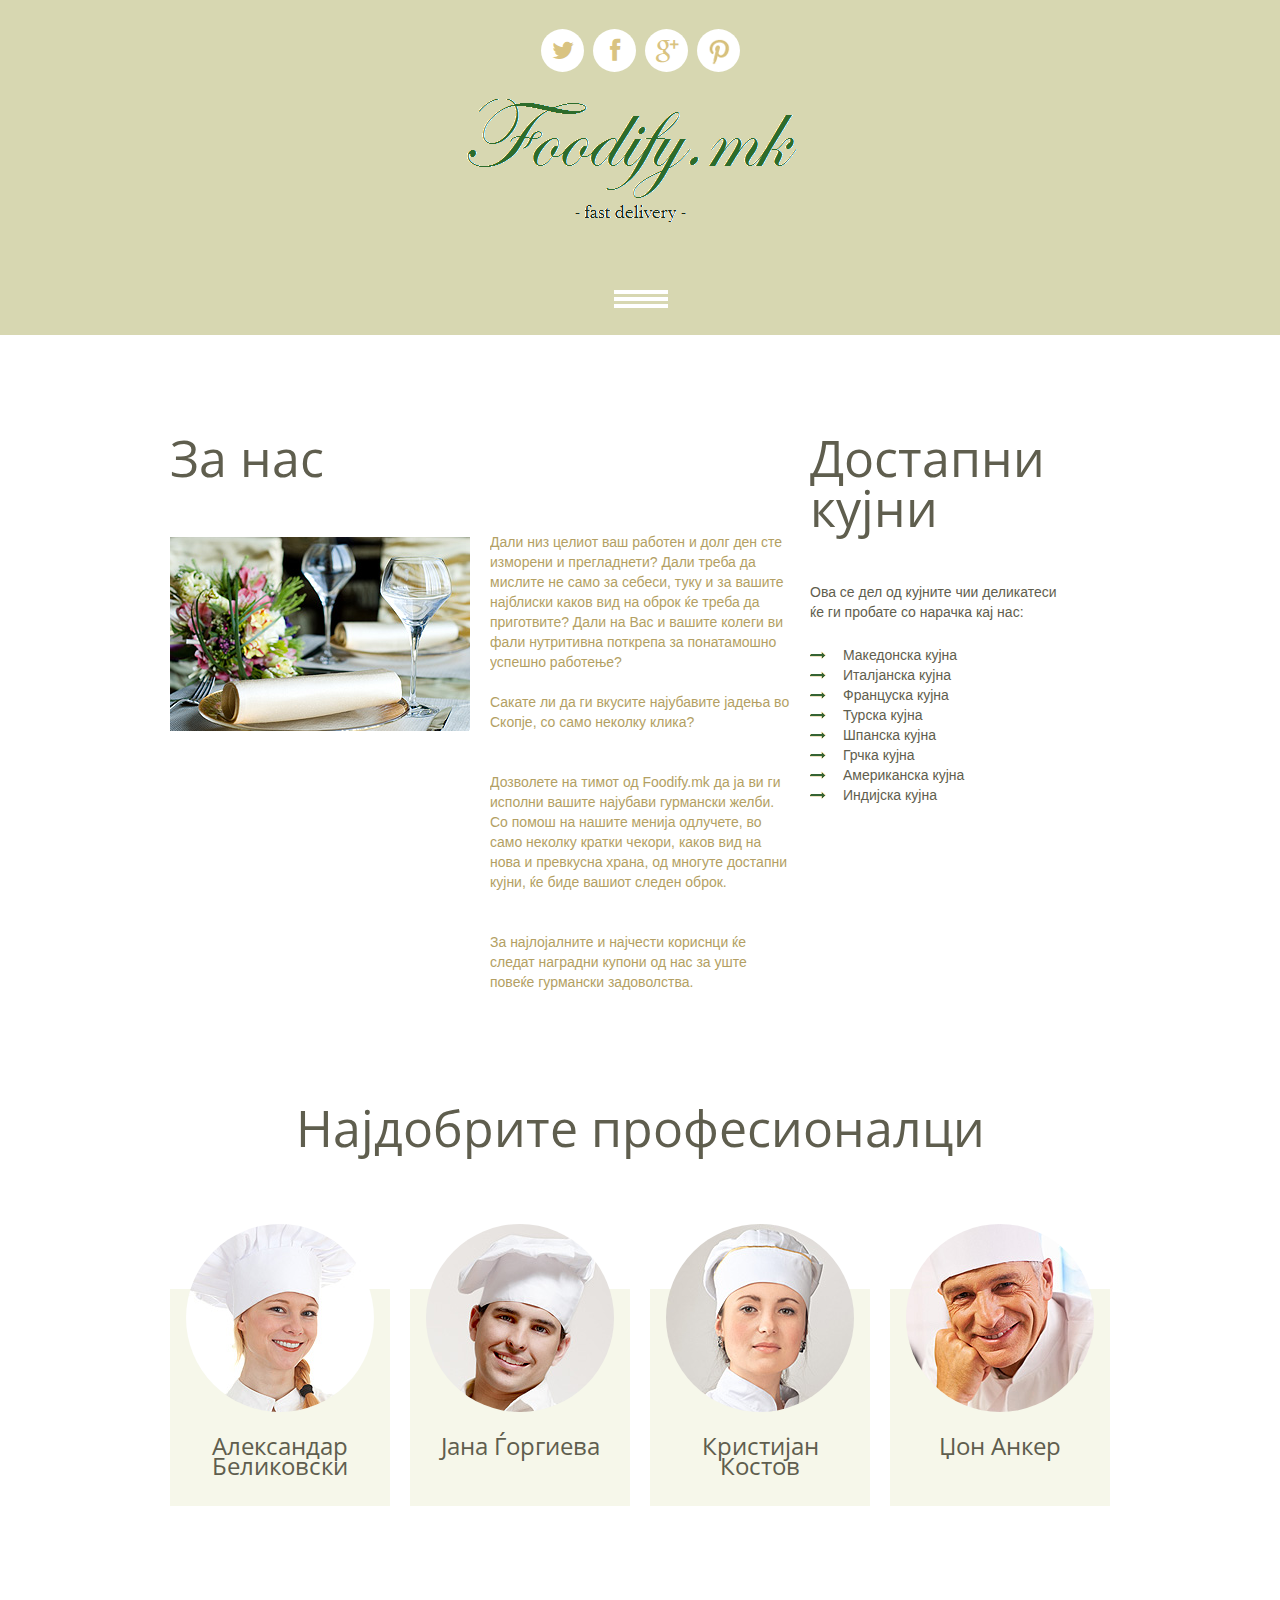
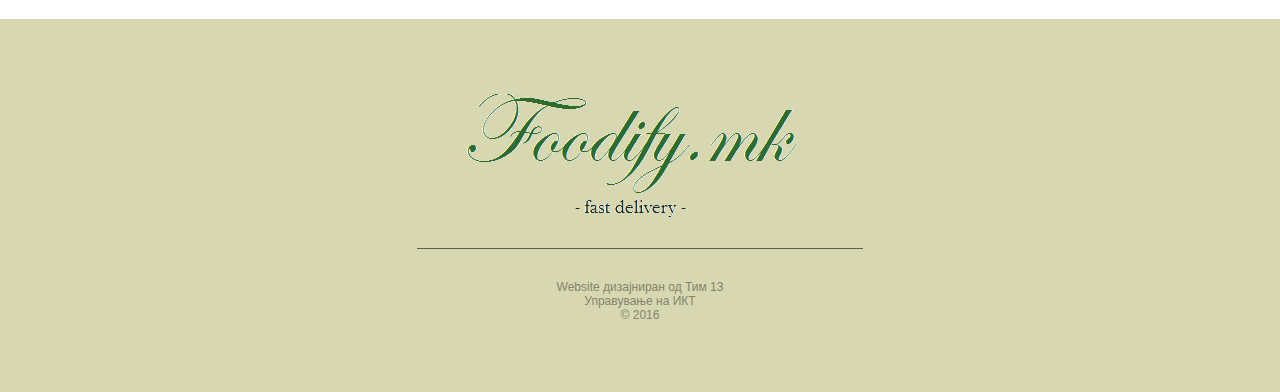
==== site/index-1.html @ 60cc0a97 "First Commit" ====
<!DOCTYPE html>
<html lang="en">
     <head>
     <title>За нас</title>
     <meta charset="utf-8">
     <link rel="icon" href="images/favicon.ico">
     <link rel="shortcut icon" href="images/favicon.ico" />
     <link rel="stylesheet" href="css/style.css">
     <script src="js/jquery.js"></script>
     
     <script src="js/jquery-migrate-1.1.1.js"></script>
     <script src="js/jquery.equalheights.js"></script>
     <script src="js/jquery.ui.totop.js"></script>
     <script src="js/jquery.easing.1.3.js"></script>
     <script>
        $(document).ready(function(){

          $().UItoTop({ easingType: 'easeOutQuart' });
        }) 
     </script>
     <!--[if lt IE 8]>
       <div style=' clear: both; text-align:center; position: relative;'>
         <a href="http://windows.microsoft.com/en-US/internet-explorer/products/ie/home?ocid=ie6_countdown_bannercode">
           <img src="http://storage.ie6countdown.com/assets/100/images/banners/warning_bar_0000_us.jpg" border="0" height="42" width="820" alt="You are using an outdated browser. For a faster, safer browsing experience, upgrade for free today." />
         </a>

    <![endif]-->
    <!--[if lt IE 9]>
      <script src="js/html5shiv.js"></script>
      <link rel="stylesheet" media="screen" href="css/ie.css">
    <![endif]-->
    <!--[if lt IE 10]>
      <script src="js/html5shiv.js"></script>
      <link rel="stylesheet" media="screen" href="css/ie1.css">
    <![endif]-->
    
     </head>
     <body  class="">

<!--==============================header=================================-->
 <header> 
  <div class="container_12">
   <div class="grid_12"> 
    <div class="socials">
      <a href="#"></a>
      <a href="#"></a>
      <a href="#"> </a>
      <a href="#" class="last"></a>
    </div>
    <h1><a href="index.html"><img src="images/logo.png" alt="Boo House"></a> </h1>
    <div class="menu_block">


    <nav id="bt-menu" class="bt-menu">
        <a href="#" class="bt-menu-trigger"><span>Мени</span></a>
        <ul>
          <li class="bt-icon "><a href="index.html">Дома</a></li>
         <li class="current bt-icon"><a href="index-1.html">За нас</a></li>
         <li class="bt-icon"><a href="index-2.html">Мени</a></li>
         <li class="bt-icon"><a href="index-3.html">Најава</a></li>
         <li class="bt-icon"><a href="index-4.html">Нарачај</a></li>
         <li class="bt-icon"><a href="index-5.html">Контак</a></li>
        </ul>
      </nav>
    
 <div class="clear"></div>
</div>
<div class="clear"></div>
          </div>
      </div>
</header>

<!--==============================Content=================================-->

<div class="content"><div class="ic"></div>
  <div class="container_12">
    <div class="grid_8">
    <h3>За нас</h3>
      <img src="images/page2_img.jpg" alt="" class="img_inner fleft">
      <div class="extra_wrapper">
        <p class="col1">Дали низ целиот ваш работен и долг ден сте изморени и прегладнети? Дали треба да мислите не само за себеси, туку и за вашите најблиски каков вид на оброк ќе треба да приготвите? Дали на Вас и вашите колеги ви фали нутритивна поткрепа за понатамошно успешно работење?</p>
        <p class="col1">Сакате ли да ги вкусите најубавите јадења во Скопје, со само неколку клика?</p><br>
		<p class="col1">Дозволете на тимот од Foodify.mk да ја ви ги исполни вашите најубави гурмански желби. Со помош на нашите менија одлучете, во само неколку кратки чекори, каков вид на нова и превкусна храна, од многуте достапни кујни, ќе биде вашиот следен оброк.</p><br>
		<p class="col1">За најлојалните и најчести кориснци ќе следат наградни купони од нас за уште повеќе гурмански задоволства.</p>
	  </div>
    </div>
    <div class="grid_4">
      <h3>Достапни кујни</h3>
      <p class="pad1">Ова се дел од кујните чии деликатеси ќе ги пробате со нарачка кај нас:</p>
      <ul class="list">
        <li><a href="#">Македонска кујна</a></li>
        <li><a href="#">Италјанска кујна</a></li>
        <li><a href="#">Француска кујна</a></li>
        <li><a href="#">Турска кујна</a></li>
        <li><a href="#">Шпанска кујна</a></li>
        <li><a href="#">Грчка кујна</a></li>
        <li><a href="#">Американска кујна</a></li>
        <li><a href="#">Индијска кујна</a></li>
      </ul>
    </div>
    <div class="grid_12">
      <h3 class="head1">Најдобрите професионалци</h3>
    </div>
    <div class="grid_3">
      <div class="box maxheight">
        <img src="images/page2_img1.jpg" alt="">
        <div class="title"><a href="#">Александар Беликовски</a></div>
      </div>
    </div>
    <div class="grid_3">
      <div class="box maxheight">
        <img src="images/page2_img2.jpg" alt="">
        <div class="title"><a href="#">Јана Ѓоргиева</a></div> 
      </div>
    </div>
    <div class="grid_3">
      <div class="box maxheight">
        <img src="images/page2_img3.jpg" alt="">
        <div class="title"><a href="#">Кристијан Костов</a></div>

      </div>
    </div>
    <div class="grid_3">
      <div class="box maxheight">
        <img src="images/page2_img4.jpg" alt="">
        <div class="title"><a href="#">Џон Анкер</a></div>

      </div>
    </div>
  </div>
</div>

<!--==============================footer=================================-->

<footer>    
  <div class="container_12">
    <div class="grid_6 prefix_3">
      <a href="index.html" class="f_logo"><img src="images/logo.png" alt=""></a>
      <div class="copy">
       Website дизајниран од Тим 13
          <br>
          Управување на ИКТ
          <br>
          &copy; 2016

      </div>
    </div>
  </div>
</footer>
      <script>
      $(document).ready(function(){ 
         $(".bt-menu-trigger").toggle( 
          function(){
            $('.bt-menu').addClass('bt-menu-open'); 
          }, 
          function(){
            $('.bt-menu').removeClass('bt-menu-open'); 
          } 
        ); 
      }) 
    </script>
</body>

</html>
---- site/css/style.css ----
/**/
@import url(//fonts.googleapis.com/css?family=Open+Sans:300,400,700);
/*       'Open Sans', sans-serif     */


@import "../css/reset.css";
@import "../css/grid.css";
@import "../css/menu.css";

@import "../css/font-awesome.css";

input {
	outline:  none !important;
	border-radius: 0 !important;	 
}


html {
	width: 100%;
}

 a[href^="tel:"] {
color: inherit;
text-decoration:none;
}

* {
	-webkit-text-size-adjust: none;
}


body {
	font: 14px/20px  Arial, Helvetica, sans-serif;
	color:#5f5e4e;
	background-color: #d7d7b1;
	position:relative;
	min-width:960px;
}

.ic {
	border:0;
	float:right;
	background:#fff;
	color:#f00;
	width:50%;
	line-height:10px;
	font-size:10px;
	margin:-220% 0 0 0;
	overflow:hidden;
	padding:0
}

h1, h2, h3, h4, h5, h6 {
	font-weight: normal;
	font-family: 'Open Sans', sans-serif ;
	color: #009fb3;

}

h3 {
	font-size: 50px;
	line-height: 50px;
	color: #5f5e4e;
	padding-top: 98px;
	margin-bottom: 49px;
}

.page1 h3 {
	text-align: center;
	padding-top: 97px;
	margin-bottom: 138px;
}

h3.head1 {
	text-align: center;
	padding-top: 91px;
	margin-bottom: 136px;
}

h3.head2 {
	text-align: center;
	padding-top: 96px;
	margin-bottom: 47px;
}

h3.head3 {
	font-size: 36px;
	padding-top: 93px;
	margin-bottom: 42px;
}

ul.list+h3.head3 {
	padding-top: 40px;
}

p {
	margin-bottom: 20px;
}

img {
	max-width: 100%;
}

address {
	font-style: normal;
}
ul {
	padding: 0;
	margin: 0;
	list-style: none;
}

ul.list {
	padding-top: 3px;
}

ul.list li {
	padding-left: 33px;
	background: url(../images/marker.png) 0 6px no-repeat;

}
ul.list li+li {

}

/*links*/

a {
	text-decoration: none;
	color: inherit;
	outline: none;
	transition: 0.5s ease;
	-o-transition: 0.5s ease;
	-webkit-transition: 0.5s ease;
}

a:hover {
	color: #d9c381;
	
}

/*preclass*/

.mb0 {
	margin-bottom: 0px !important;
}
.m0 {
	margin: 0 !important;
}

.mb1  {
	margin-bottom: 25px !important;
}

.ind1 {
	margin-top: 11px;
}

.pad0 {
	padding: 0 !important;
}


.pt0 {
	padding-top: 0;
}

.img_inner {
	max-width: 100%;
	 -moz-box-sizing: border-box;
 -webkit-box-sizing: border-box;
 -o-box-sizing: border-box;
 box-sizing: border-box;
	margin-bottom: 19px;
 position: relative;
}

.fleft {
	float: left;
	margin-right: 20px;
	margin-top: 5px;	
	margin-bottom: 0px;
}

.page1 .fleft {
	margin-top: 1px;
	margin-right: 22px;
}

.fright {
	float: right !important;

}

.upp {
	text-transform: uppercase;
}

.alright {
	text-align: right;
}
.center {
	text-align: center;
}
.wrapper, .extra_wrapper {
	overflow: hidden;
}
.clear {
	float: none !important;
	clear: both;
}


/*header*/

header {
	display: block;
	position: relative;
	z-index: 999;
	padding: 29px 0 21px;
}


h1 {
	float: none;
	z-index: 999;
	font-size: 0;
	text-align: center;
	line-height: 0;
	margin-bottom: 58px;

}
h1 a {
	display: inline-block;
	overflow: hidden;
	width: 424px;
	height: 126px;
	text-indent: -999px;
	transition: 0s ease;

	-o-transition: 0s ease;
	-webkit-transition: 0s ease;
}

h1 a img {
	display: block;	
}

.socials {
	margin-bottom: 27px;
	text-align: center;
	font-size: 0;
	line-height: 0;
}

.socials a {
	position: relative;
	margin: 0 4px 0 5px;
	border-radius: 500px;
	background-color: #fff;
	display: inline-block;
	width: 43px;
	height: 43px;
	  color: #d9c381;
	  font: 24px/43px FontAwesome;
}

.socials a:first-child:after {
	  content: '';
	  font: 24px/43px FontAwesome;
	  color: #d9c381;
	  width: 43px;
	  height: 43px;
	  text-align: center;
	  position: absolute;
	  left: 0;
	  top: 0;
	  z-index: 999;
}

.socials a:first-child+a:after {
	  content: '';

}

.socials a:first-child+a+a:after {
	  content: ' ';

}


.socials a.last {
	background: url(../images/pint.png) center 0 no-repeat #fff;
}

.socials a:hover {
	opacity: 0.5;
}

/*Content*/


.content {
	background-color: #fff;
	padding-bottom: 113px;
}

.page1 .content {
	padding-top: 4px;
	padding-bottom: 105px;

}

.block1 {
	margin-bottom: 5px;
	position: relative;
	text-align: center;
	overflow: hidden;
	display: block;
}





.block1 .price {
	-moz-box-sizing: border-box;
 -webkit-box-sizing: border-box;
 -o-box-sizing: border-box;
 box-sizing: border-box;
	padding: 70px 0 67px;
	left: 50%;
	height: 217px;
	display: block;
	top: 50%;
	overflow: hidden;
	margin-top: -108px;
	margin-left: -104px;
	font: bold 20px/20px 'Open Sans', sans-serif;
	color: #fff;
	width: 217px;
	position: absolute;
	border: 5px solid #fff;
	border-radius: 500px;
}

.block1 .price span+span {
	padding-top: 14px;
	font-size: 36px;
	display: block;
}

.block1 .price small {
font-size: 30px;
position: relative;
top: 2px;
}

.block1 .price * {
	position: relative;
	z-index: 10;
}

.block1 .price strong {
	z-index: 0;
	display: block;
	position: absolute;
	left: 0;
	top: 0;
	width: 100%;
	border-radius: 500px;	
	opacity: 0;
	right: 0;
	height: 100%;
	background: url(../images/overlay.png) 0 0 repeat;
	transition: 0.5s ease;
	-o-transition: 0.5s ease;
	-webkit-transition: 0.5s ease;
}

.block1:hover .price strong {
	opacity: 1;

}

.block1:hover .price {
	color: #4f4f4f;
}

.block1 img {
	transition: 0.5s ease;
	-o-transition: 0.5s ease;
	-webkit-transition: 0.5s ease;
}

.block1.blur  img {
	filter: url(../js/blur.svg#blur);
}

.block1:hover img {
	-webkit-filter: blur(3px); 
	-moz-filter: blur(3px); 
	-o-filter: blur(3px); 
	-ms-filter: blur(3px); 
	filter:progid:DXImageTransform.Microsoft.Blur(PixelRadius='3'); 
	filter: blur(3px)
}

.box {
	padding: 0 15px 30px;
	text-align: center;
	background-color: #f6f7ea;
}


.box img {
	border-radius: 500px;
	margin-top: -65px;
}

.box .title {
	padding-top: 24px;
	margin-bottom: 26px;
	font: 24px/20px 'Open Sans', sans-serif;
}

.box>div>a {
	position: relative;
	display: inline-block;
	margin-top: 24px;
	font: 300 16px/20px 'Open Sans', sans-serif;
}

.box>div>a:after {
	display: block;
	position: absolute;
	content: '';
	background: url(../images/link_marker.png) right 0 no-repeat;
	right: -27px;
	width: 16px;
	height: 8px;
	padding-right: 20px;
	top: 7px;
}

.col1 {
	color: #b39f63;
}

.col1 span a {
	color: #000;
}

.col1 span a:hover {
	color: inherit;
}

a.col1:hover, .col1>a:hover {
	color: #000;
}

.pad1 {
	padding-right: 40px;
}

.nav {
	font-size: 0;
	text-align: center;
	line-height: 0;
	margin-bottom: 3px;
}

.nav li {
	margin: 0 11px;
	display: inline-block;
	font: 18px/20px 'Open Sans', sans-serif;
}

.nav li.selected {
	color: #d9c381;
}

.col2 {
	color: #d9c381;
}

.col3{
	color: #5f5e4e;
}

.tab-content:after {
	clear: both;
}

.col3 a:hover {
	color: #d9c381;
}
.div-tabs  {
	text-align: center;
}

.div-tabs .clear {
}
.div-tabs a.gal  {
	margin-top: 52px;
	
	margin-bottom: 23px;
}

.div-tabs a.gal img {
	border: 1px solid #f7f8ed;
	border-radius: 500px;
}

.post {
	overflow: hidden;
}

.post .fleft {
	margin-top: 4px;
}
.post+.post {
	margin-top: 53px;
}
.post .title {
	font: 18px/20px 'Open Sans', sans-serif;
	margin-bottom: 7px;
}

a.link1 {
	font: 300 16px/20px 'Open Sans', sans-serif;
	display: inline-block;
	margin-top: 15px;
}

.post time {
	position: relative;
	top: 2px;
}
.post .col1 {
	margin-bottom: 19px;
}

.post .col1 span {
	display: inline-block;
	background-color: #e9ddb7;
	width: 1px;
	height: 15px;
	position: relative;
	top: 4px;
	margin: 0px 8px 0 8px;
}

.cont_phone {
	color: #d9c381;
	position: relative;
	top: -1px;
	font:  16px/20px 'Open Sans', sans-serif;
}

a.reserv {
	color: #f6f7ea;
	display: inline-block;
	background-color: #9b9a87;
	padding: 29px 20px 28px 18px;
	margin-top: 54px;
	font:  27px/27px 'Open Sans', sans-serif;
}

a.reserv:hover {
	background-color: #D7D7B1;
	color: #9b9a87;
}

a.reserv span {
	font-size: 50px;
	position: relative;
	display: inline-block;
	top: -4px;
	margin-right: 2px;
}

.hours {
	padding-left: 80px;
	margin-top: 105px;
	position: relative;
	padding-top: 33px;
	padding-bottom: 32px;
	background-color: #f6f7ea;
}

.hours  div {
	position: relative;
	z-index: 10;
}

.hours  .title {
	background-color: #f6f7ea;
filter: progid:DXImageTransform.Microsoft.BasicImage(rotation=3);
    -webkit-transform: rotate(-90deg); /* Chrome y Safari */
   -moz-transform: rotate(-90deg); /* Firefox */
	font:  36px/36px 'Open Sans', sans-serif;
	position: absolute;
	z-index: 1;
	bottom: 0;
	display: block;
	left: 55px;
	color: #85846d;
	top: 0px;
}

.hours +h3.head3 {
	padding-top: 41px;
	padding-left: 24px;
}

.news {
	overflow: hidden;
	padding-top: 1px;
}

.news+.news {
	margin-top: 23px;
	padding-top: 20px;
	border-top: 1px solid #f6f7ea;
}

.news time {
	-moz-box-sizing: border-box;
 -webkit-box-sizing: border-box;
 -o-box-sizing: border-box;
 box-sizing: border-box;
	float: left;
	padding-top: 9px;
	display: block;
	width: 57px;
	margin-top: 5px;
	color: #85846d;
	height: 57px;
	margin-right: 22px;
	background-color: #f6f7ea;
	border-radius: 500px;
	text-align: center;
}

.news time span {display: block;
	margin-top: -2px;
font-size: 18px;}



a.gal {
	display: block;
	position: relative;
	
	
}

a.gal span {
	transition: 0.5s ease;
	-o-transition: 0.5s ease;
	-webkit-transition: 0.5s ease;
	display: block;
	position: absolute;
	left: 0;
	right: 0;
	top: 0;
	bottom: 0;
	background: url(../images/magnify.png) -100% center no-repeat;
}

a.gal:hover span {
	background-position: center center;
}
/****Map***/

.map {
}

.map figure {

	width: 100%;
		 -moz-box-sizing: border-box;
 -webkit-box-sizing: border-box;
 -o-box-sizing: border-box;
 box-sizing: border-box;
 display: block;
margin-bottom: 43px;

}
.map figure iframe {
	width: 100%;
	height: 325px;
	max-width: 100%;
}


.map address {
	overflow: hidden;
	margin-bottom: 18px;

}


address dt {
	margin-bottom: 20px;
}


address dd span {
	min-width: 85px;
	display: inline-block;
	text-align: left;
}

#map {
	width: 100%;
	margin-top: 106px;
	height: 350px;
}

.contact h3.head3 {
	padding-top: 58px;
	margin-bottom: 44px;
}

a.col2:hover {
	color: #000;
}

/************Footer***********/

footer {
	padding: 75px 0 70px;
	display: block;
	color: #85846d;
	font-size: 12px;
	line-height: 14px;
	text-align: center;
}

footer a:hover {
	color: #5f5e4e;
}

.f_logo {
	display: inline-block;
	margin-bottom: 28px;
}


.copy {
	padding-top: 31px;
	margin: 0 7px;
	border-top: 1px solid #5f5e4e;

}

#toTop {
    background: url("../images/totop.png") no-repeat scroll left 0 rgba(0, 0, 0, 0);
    border: medium none;
    bottom: 70px;
    display: none;
    height: 55px;
    width: 55px;
    left: 58%;
    margin-left: 500px;
    overflow: hidden;
    position: fixed;
    text-decoration: none;
    text-indent: -999px;
    transition: all 0s ease 0s;
    z-index: 20;
}
#toTop:hover {
    background-position: right 0;
    outline: medium none;
}
---- site/css/ie.css ----
/*.socials a, .box img, .div-tabs img
{
	behavior:url(js/PIE.htc);
	position: relative;
}

.price, .block1 .price strong
{
	behavior:url(js/PIE.htc);
}*/

.block1 .price strong {
	display: none;
}

.block1:hover .price strong {
	display: block;
}

.socials a:hover, .camera_prev:hover, .camera_next:hover {
	filter:progid:DXImageTransform.Microsoft.Alpha(opacity=50);
}

.block1 {
	overflow: hidden;
}

a.gal:hover img{
	filter:progid:DXImageTransform.Microsoft.Alpha(opacity=76);
}

.bt-menu ul {
	display: none;
}

.bt-menu-open ul{
	display: block !important;
}
---- site/css/ie1.css ----
.block1 {
	overflow: hidden;
}

.block1.blur img {
	margin-left: 1px;
}

.hours .title {
	top: 45px;
	left: 12px !important;
}

.bt-menu-trigger span:before {
	top: -7px;
}

.bt-menu-trigger span:after {
	bottom: -7px;
}

.bt-menu-open span {
	margin-top: -4px;
}

.bt-menu-open .bt-menu-trigger span:before {
	top: -12px;
	height: 7px !important;
}

.bt-menu-open .bt-menu-trigger span:after {
	bottom: -12px;
	height: 7px !important;
}


#form .invalid .error-message, #form .empty .empty-message {
	display: block;
}

#form .error-message, #form .empty-message {
	display: none;
}
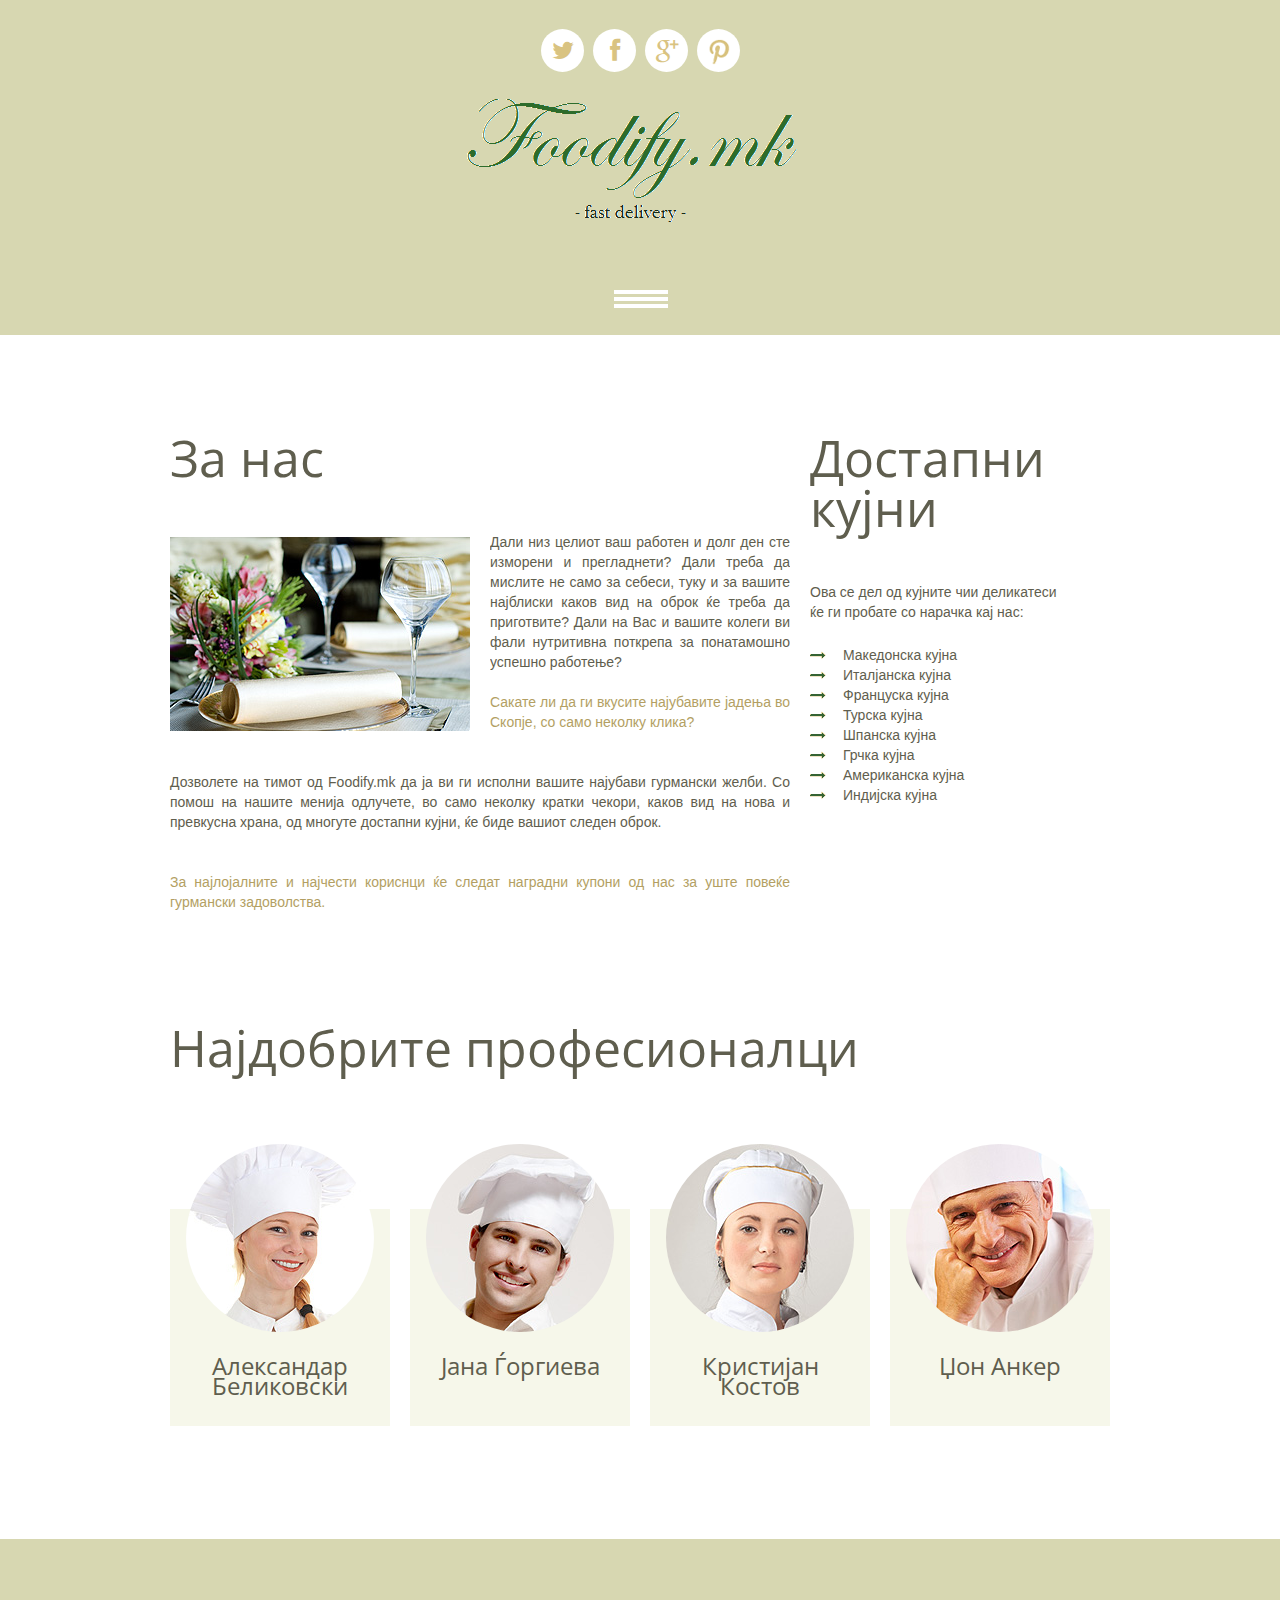
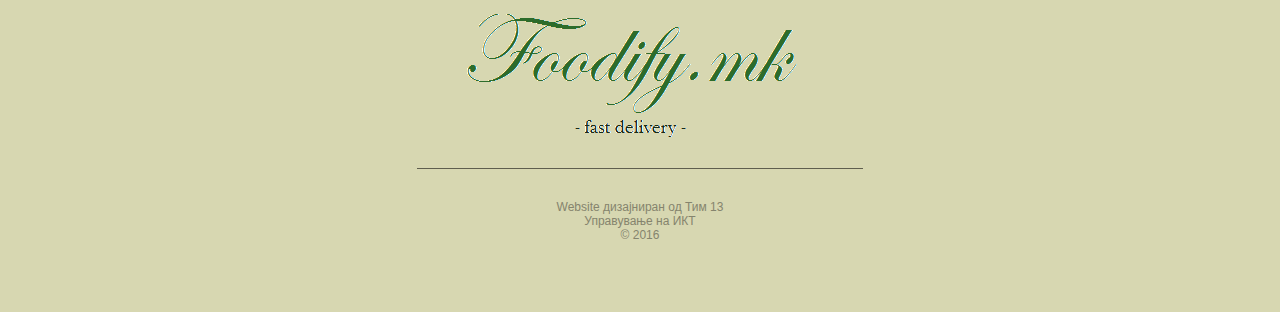
==== commit 3d4d4724: "Fixed login" ====
--- a/site/index-1.html
+++ b/site/index-1.html
@@ -47,7 +47,7 @@
       <a href="#"> </a>
       <a href="#" class="last"></a>
     </div>
-    <h1><a href="index.html"><img src="images/logo.png" alt="Boo House"></a> </h1>
+    <h1><a href="index.html"><img src="images/logo.png" alt="Foodify MK"></a> </h1>
     <div class="menu_block">
 
 
@@ -78,52 +78,53 @@
     <h3>За нас</h3>
       <img src="images/page2_img.jpg" alt="" class="img_inner fleft">
       <div class="extra_wrapper">
-        <p class="col1">Дали низ целиот ваш работен и долг ден сте изморени и прегладнети? Дали треба да мислите не само за себеси, туку и за вашите најблиски каков вид на оброк ќе треба да приготвите? Дали на Вас и вашите колеги ви фали нутритивна поткрепа за понатамошно успешно работење?</p>
-        <p class="col1">Сакате ли да ги вкусите најубавите јадења во Скопје, со само неколку клика?</p><br>
-		<p class="col1">Дозволете на тимот од Foodify.mk да ја ви ги исполни вашите најубави гурмански желби. Со помош на нашите менија одлучете, во само неколку кратки чекори, каков вид на нова и превкусна храна, од многуте достапни кујни, ќе биде вашиот следен оброк.</p><br>
-		<p class="col1">За најлојалните и најчести кориснци ќе следат наградни купони од нас за уште повеќе гурмански задоволства.</p>
+        <p align="justify">Дали низ целиот ваш работен и долг ден сте изморени и прегладнети? Дали треба да мислите не само за себеси, туку и за вашите најблиски каков вид на оброк ќе треба да приготвите? Дали на Вас и вашите колеги ви фали нутритивна поткрепа за понатамошно успешно работење?</p>
+        <p align="justify" class="col1">Сакате ли да ги вкусите најубавите јадења во Скопје, со само неколку клика?</p><br>
+
 	  </div>
+        <p align="justify">Дозволете на тимот од Foodify.mk да ја ви ги исполни вашите најубави гурмански желби. Со помош на нашите менија одлучете, во само неколку кратки чекори, каков вид на нова и превкусна храна, од многуте достапни кујни, ќе биде вашиот следен оброк.</p><br>
+        <p class="col1" align="justify">За најлојалните и најчести кориснци ќе следат наградни купони од нас за уште повеќе гурмански задоволства.</p>
     </div>
     <div class="grid_4">
       <h3>Достапни кујни</h3>
       <p class="pad1">Ова се дел од кујните чии деликатеси ќе ги пробате со нарачка кај нас:</p>
       <ul class="list">
-        <li><a href="#">Македонска кујна</a></li>
-        <li><a href="#">Италјанска кујна</a></li>
-        <li><a href="#">Француска кујна</a></li>
-        <li><a href="#">Турска кујна</a></li>
-        <li><a href="#">Шпанска кујна</a></li>
-        <li><a href="#">Грчка кујна</a></li>
-        <li><a href="#">Американска кујна</a></li>
-        <li><a href="#">Индијска кујна</a></li>
+        <li>Македонска кујна<a href="#"></a></li>
+        <li>Италјанска кујна<a href="#"></a></li>
+        <li>Француска кујна<a href="#"></a></li>
+        <li>Турска кујна<a href="#"></a></li>
+        <li>Шпанска кујна<a href="#"></a></li>
+        <li>Грчка кујна<a href="#"></a></li>
+        <li>Американска кујна<a href="#"></a></li>
+        <li>Индијска кујна<a href="#"></a></li>
       </ul>
     </div>
     <div class="grid_12">
-      <h3 class="head1">Најдобрите професионалци</h3>
+      <h3 class="head1 pull-left">Најдобрите професионалци</h3>
     </div>
     <div class="grid_3">
       <div class="box maxheight">
         <img src="images/page2_img1.jpg" alt="">
-        <div class="title"><a href="#">Александар Беликовски</a></div>
+        <div class="title">Александар Беликовски<a href="#"></a></div>
       </div>
     </div>
     <div class="grid_3">
       <div class="box maxheight">
         <img src="images/page2_img2.jpg" alt="">
-        <div class="title"><a href="#">Јана Ѓоргиева</a></div> 
+        <div class="title">Јана Ѓоргиева<a href="#"></a></div>
       </div>
     </div>
     <div class="grid_3">
       <div class="box maxheight">
         <img src="images/page2_img3.jpg" alt="">
-        <div class="title"><a href="#">Кристијан Костов</a></div>
+        <div class="title">Кристијан Костов<a href="#"></a></div>
 
       </div>
     </div>
     <div class="grid_3">
       <div class="box maxheight">
         <img src="images/page2_img4.jpg" alt="">
-        <div class="title"><a href="#">Џон Анкер</a></div>
+        <div class="title">Џон Анкер<a href="#"></a></div>
 
       </div>
     </div>
@@ -135,7 +136,7 @@
 <footer>    
   <div class="container_12">
     <div class="grid_6 prefix_3">
-      <a href="index.html" class="f_logo"><img src="images/logo.png" alt=""></a>
+      <a href="index.html" class="f_logo"><img src="images/logo.png" alt="Foodify MK"></a>
       <div class="copy">
        Website дизајниран од Тим 13
           <br>
